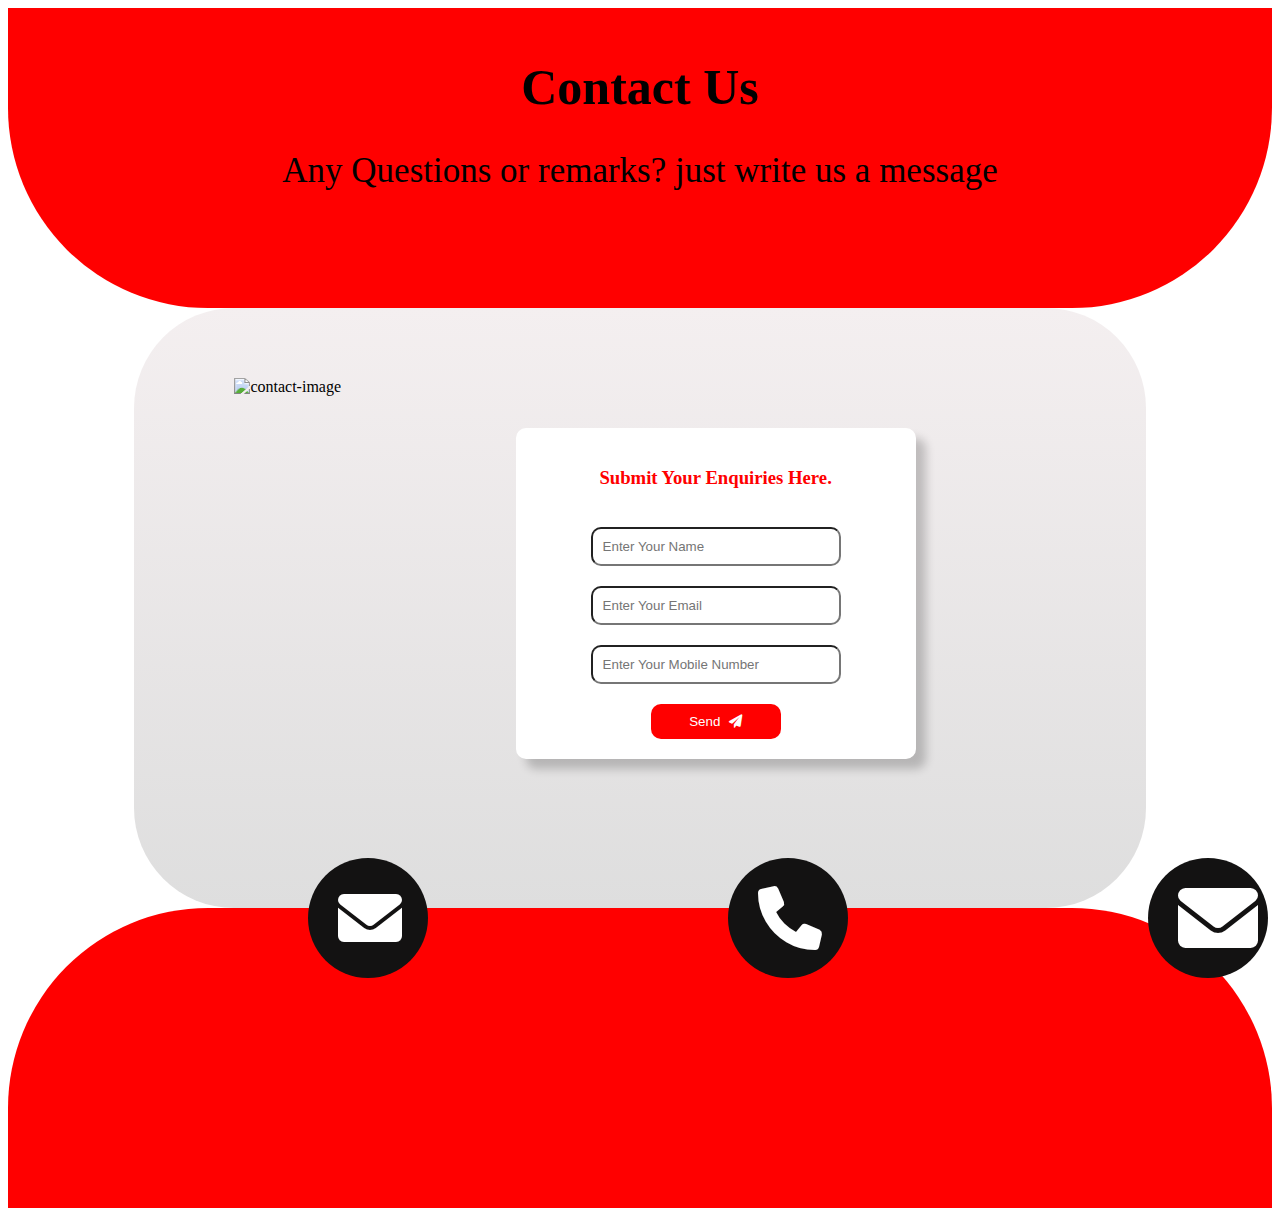
==== contact.html @ ee63e4bd "commit" ====
<html lang="en">
<head>
    <meta charset="UTF-8">
    <meta name="viewport" content="width=device-width, initial-scale=1.0">
    <title>Document</title>
    <link rel="stylesheet" href="contact.css">
    <link rel="stylesheet" href="https://cdnjs.cloudflare.com/ajax/libs/font-awesome/6.0.0-beta3/css/all.min.css">
</head>
<style>
    body{
        background-color: #fff;
    }
    .contact-page{
        width: 80%;
        height: 600px;
        margin: 0px auto 0px auto;
        background-image: linear-gradient(rgb(244, 239, 240),rgb(222, 222, 222));
        border-radius: 100px;
    }
    .content-image{
        float: left;
        margin-top: 70px;
        margin-left: 100px;
    }
    .contact-form{
        display:flex;
        flex-direction: column;
        gap: 20px;
        box-sizing: border-box;
        border: 2px solid none;
        padding: 20px;
        box-shadow: 10px 10px 10px rgba(0,0,0,0.2);
        width: 400px;
        border-radius: 10px;
        background-color: #fff;
        text-align: center;
        float: right;
        margin-top: 120px;
        margin-right: 230px;
        color: red;
    }
    .contact-form input{
        padding: 10px;
        border-radius: 10px;
        width: 250px;
        margin: auto;
    }
    .contact-form button{
        padding: 10px;
        border: none;
        width: 130px;
        color: white;
        background-color: red;
        border-radius: 10px;
        margin: auto;
        cursor: pointer;
    }
    .contact-form i{
        margin-left: 5px;
    }
    .contact-form button:hover{
        background-color: rgb(173, 85, 85);
        color: black;
    }
    .contact-footer{
        width: 100%;
        height: 300px;
        background-color: red;
        border-top-left-radius: 200px;
        border-top-right-radius: 200px;
        display: flex;
        flex-direction: row;
    }
    .email{
        background-color: #131212;
        width: 120px;
        height: 120px;
        border-radius: 50%;
        margin-left: 300px;
        justify-content: center;
        align-items: center;
        place-content: center;
        margin-top: -50px;
    }
    .email i{
        margin-left: 30px;
        color: #fff;
        position: relative;
    }
    .email:hover{
        background: rgb(223, 13, 13);
    }
    .box{
        display: none;
        width: 250px;
        height: 150px;
        background-image: linear-gradient(rgb(207, 144, 155),rgb(243, 239, 240));
        cursor: pointer;
        color: #0a0a0a;
    }
    .box i{
        color: #131212;
        margin-right: 10px;
    }
    .email:hover .box{
        display: block;
        position: absolute;
    }
    .header{
        width: 100%;
        height: 300px;
        background-color: red;
        border-bottom-left-radius: 200px;
        border-bottom-right-radius: 200px;
        display: flex;
        flex-direction: column;
        text-align: center;
    }
    .header h1{
        margin: 50px auto 0px auto;
        font-size: 50px;
    }
    .header p{
        font-size: 35px;
    }
</style>
<body>
    <div class="header">
        <h1>Contact Us</h1>
        <p>Any Questions or remarks? just write us a message</p>
    </div>
    <div class="contact-page">
        <div class="content-image">
            <img src="https://png.pngtree.com/png-vector/20230728/ourmid/pngtree-contact-clipart-cute-girl-girl-talking-on-phone-vector-png-image_6810885.png" alt="contact-image">
        </div>
        <div class="contact-form">
            <h3>Submit Your Enquiries Here.</h3>
            <input type="text" placeholder="Enter Your Name">
            <input type="email" placeholder="Enter Your Email">
            <input type="text" placeholder="Enter Your Mobile Number">
            <button>Send <i class="fa-solid fa-paper-plane"></i></button>
        </div>
    </div>
    <div class="contact-footer">
        <div class="email">
            <i class="fa-solid fa-envelope fa-4x"></i>
            <div class="box">
                <h3><i class="fa-solid fa-envelope fa-1x"></i>lokeshloki.com</h3>
                <h3><i class="fa-solid fa-envelope fa-1x"></i>keerthi@gmail.com</h3>
                <h3><i class="fa-solid fa-envelope fa-1x"></i>lokee@gmail.com</h3>
            </div>
        </div>
        <div class="email">
            <i class="fa-solid fa-phone fa-4x"></i>
            <div class="box">
                <h3><i class="fa-solid fa-phone fa-1x"></i>+91 9176631455</h3>
                <h3><i class="fa-solid fa-phone fa-1x"></i>+91 9898989000</h3>
                <h3><i class="fa-solid fa-phone fa-1x"></i>+91 9791001009</h3>
            </div>
        </div>
        <div class="email">
            <i class="fa-solid fa-envelope fa-5x"></i>
            <div class="box">
                <h3><i class="fa-solid fa-envelope fa-1x"></i>lokeshloki.com</h3>
                <h3><i class="fa-solid fa-envelope fa-1x"></i>keerthi@gmail.com</h3>
                <h3><i class="fa-solid fa-envelope fa-1x"></i>lokee@gmail.com</h3>
            </div>
        </div>
    </div>
</body>
</html>
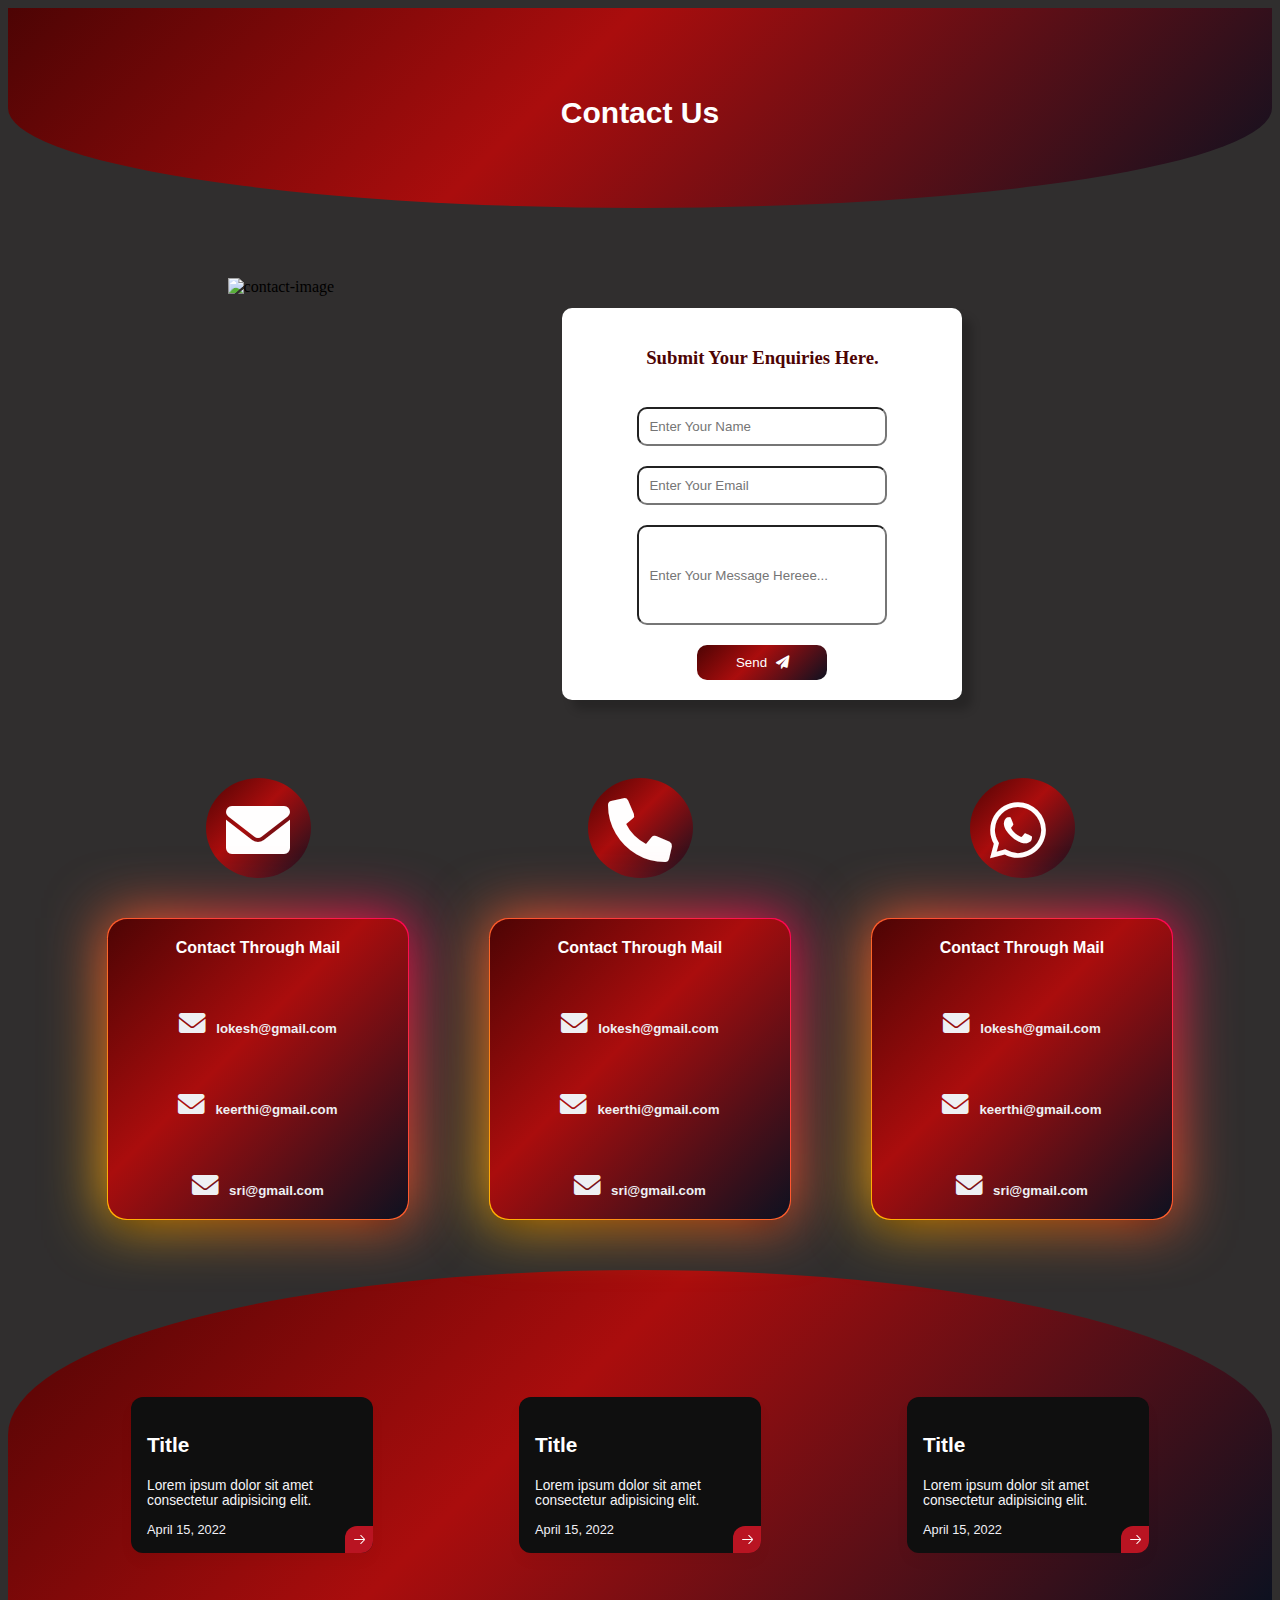
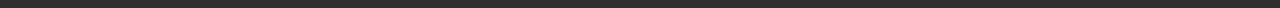
==== commit 75da9390: "chnges commit" ====
--- a/contact.html
+++ b/contact.html
@@ -5,22 +5,22 @@
     <title>Document</title>
     <link rel="stylesheet" href="contact.css">
     <link rel="stylesheet" href="https://cdnjs.cloudflare.com/ajax/libs/font-awesome/6.0.0-beta3/css/all.min.css">
+    <link rel="stylesheet" href="https://cdn.uiverse.io/path/to/uiverse.css">  
+    <script src="https://cdn.uiverse.io/path/to/uiverse.js"></script>
 </head>
 <style>
     body{
-        background-color: #fff;
+        background-color: #302e2e;
     }
     .contact-page{
-        width: 80%;
-        height: 600px;
+        width: 70%;
+        height: 500px;
         margin: 0px auto 0px auto;
-        background-image: linear-gradient(rgb(244, 239, 240),rgb(222, 222, 222));
-        border-radius: 100px;
     }
     .content-image{
         float: left;
         margin-top: 70px;
-        margin-left: 100px;
+        margin-left: 30px;
     }
     .contact-form{
         display:flex;
@@ -35,9 +35,9 @@
         background-color: #fff;
         text-align: center;
         float: right;
-        margin-top: 120px;
-        margin-right: 230px;
-        color: red;
+        margin-top: 100px;
+        margin-right: 120px;
+        color: #4d0404;
     }
     .contact-form input{
         padding: 10px;
@@ -50,7 +50,7 @@
         border: none;
         width: 130px;
         color: white;
-        background-color: red;
+        background: linear-gradient(135deg, #4d0404 0%, #aa0d0d 43%, #0d1120 100%);
         border-radius: 10px;
         margin: auto;
         cursor: pointer;
@@ -62,72 +62,289 @@
         background-color: rgb(173, 85, 85);
         color: black;
     }
-    .contact-footer{
-        width: 100%;
-        height: 300px;
-        background-color: red;
-        border-top-left-radius: 200px;
-        border-top-right-radius: 200px;
-        display: flex;
-        flex-direction: row;
-    }
     .email{
-        background-color: #131212;
-        width: 120px;
-        height: 120px;
-        border-radius: 50%;
-        margin-left: 300px;
+        width: 80px;
+        height: 80px;
+        margin-left: 400px;
         justify-content: center;
         align-items: center;
         place-content: center;
-        margin-top: -50px;
+        z-index: 1;
+        position: relative;
     }
     .email i{
-        margin-left: 30px;
-        color: #fff;
+        margin-left: 20px;
+        color: #050505;
         position: relative;
     }
-    .email:hover{
-        background: rgb(223, 13, 13);
-    }
-    .box{
-        display: none;
-        width: 250px;
-        height: 150px;
-        background-image: linear-gradient(rgb(207, 144, 155),rgb(243, 239, 240));
-        cursor: pointer;
-        color: #0a0a0a;
-    }
-    .box i{
-        color: #131212;
-        margin-right: 10px;
-    }
+
+    
     .email:hover .box{
         display: block;
         position: absolute;
     }
     .header{
         width: 100%;
-        height: 300px;
-        background-color: red;
-        border-bottom-left-radius: 200px;
-        border-bottom-right-radius: 200px;
+        height: 200px;
+        background: linear-gradient(135deg, #4d0404 0%, #aa0d0d 43%, #0d1120 100%);
+        border-bottom-left-radius: 50%;
+        border-bottom-right-radius: 50%;
         display: flex;
         flex-direction: column;
         text-align: center;
+        place-content: center;
     }
     .header h1{
-        margin: 50px auto 0px auto;
-        font-size: 50px;
+        margin: 10px auto 0px auto;
+        font-size: 30px;
+        color: #fff;
+        font-family: Verdana, Geneva, Tahoma, sans-serif;
     }
     .header p{
-        font-size: 35px;
-    }
+        font-size: 20px;
+    }
+    .card{
+        width: 300px;
+        height: 200px;
+        background-color: #fff;
+        margin-top: 0px;
+        margin-left: -100px;
+        position: absolute;
+        z-index: 0;
+    }
+    .envelope{
+        width: 60px;
+        height: 50px;
+        background: linear-gradient(135deg, #4d0404 0%, #aa0d0d 43%, #0d1120 100%);
+        color: #fffefe;
+        margin: 20px auto 0px auto ;
+        border-radius: 50%;
+        padding: 20px 25px 30px 20px;
+    }
+    .content{
+        background: linear-gradient(135deg, #4d0404 0%, #aa0d0d 43%, #0d1120 100%);
+        padding: 1px;
+        border-radius: 1.2rem;
+        box-shadow: 0px 1rem 1.5rem -0.9rem #000000e1;
+        max-width: 300px;
+        margin-top: 40px;
+        font-family: 'Trebuchet MS', 'Lucida Sans Unicode', 'Lucida Grande', 'Lucida Sans', Arial, sans-serif;
+        position: relative;
+        color: #fff;
+        transition: 0.5s;
+        width: 400px;
+        height: 300px;
+        cursor: pointer;
+    }
+    .content:hover {
+        transform: translateY(-20px);
+    }
+    .content::before {
+        content: '';
+        width: 100%;
+        height: 100%;
+        position: absolute;
+        top: 0;
+        left: 0;
+        background: linear-gradient(45deg, #ffbc00, #ff0058);
+        border-radius: 1.2em;
+      }
+      .content::after {
+        content: '';
+        position: absolute;
+        top: 0;
+        left: 0;
+        width: 100%;
+        height: 100%;
+        background: linear-gradient(45deg, #ffbc00, #ff0058);
+        filter: blur(30px);
+      }
+      .content span {
+        position: absolute;
+        top: 6px;
+        left: 6px;
+        right: 6px;
+        bottom: 6px;
+        background-color: rgba(0, 0, 0, 0.6);
+        z-index: 2;
+        border-radius: 1em;
+      }
+      
+      .content span::before {
+        content: '';
+        position: absolute;
+        top: 0;
+        left: 0;
+        width: 50%;
+        height: 100%;
+        background-color: rgba(224, 194, 194, 0.1);
+      }
+      .content .main h4{
+        color: #ffffff;
+      }
+      .content .main {
+        position: relative;
+        z-index: 10;
+        width: 100%;
+        height: 100%;
+        display: flex;
+        align-items: center;
+        justify-content: center;
+        font-weight: 100;
+      }
+    .main{
+        font-size: 1rem;
+        color: #eef0f3;
+        background: linear-gradient(135deg, #4d0404 0%, #aa0d0d 43%, #0d1120 100%);
+        box-shadow: #3a4b8a;
+        border-radius: 1.2rem;
+        display: flex;
+        flex-direction: column;
+    }
+    .main i{
+        margin-right: 10px;
+        margin-top: 10px;
+    }
+    .main-row{
+        display: flex;
+        flex-direction: row;
+        gap: 80px;
+        justify-content: center;
+    }
+    .main-col{
+        display: flex;
+        flex-direction: column;
+        margin-top: 50px;
+    }
+    
+
+  .card__content {
+    position: absolute;
+    top: 0;
+    left: 0;
+    width: 100%;
+    height: 100%;
+    padding: 20px;
+    box-sizing: border-box;
+    background-color: #f2f2f2;
+    place-content: center;
+    transform: rotateX(-90deg);
+    transform-origin: bottom;
+    transition: all 0.6s cubic-bezier(0.175, 0.885, 0.32, 1.275);
+  }
+  
+ 
+  
+  .card__title {
+    margin: 0;
+    font-size: 24px;
+    color: #333;
+    font-weight: 700;
+    text-align: center;
+  }
+  
+  .card:hover svg {
+    scale: 0;
+  }
+  
+  .card__description {
+    margin: 10px 0 0;
+    font-size: 14px;
+    color: #777;
+    line-height: 1.4;
+    text-align: center ;
+  }  
+  .card__description h4{
+    text-align: center;
+  }
+  .anime{
+    display: flex;
+    flex-direction: row;
+  }
+ 
+.card-con {
+    --border-radius: 0.75rem;
+    --primary-color: #b91422;
+    --secondary-color: #f5f4f7;
+    width: 210px;
+    font-family: "Arial";
+    padding: 1rem;
+    cursor: pointer;
+    border-radius: var(--border-radius);
+    background: #0f0f0f;
+    color: #fff;
+    box-shadow: 0px 8px 16px 0px rgb(0 0 0 / 3%);
+    position: relative;
+    margin: auto;
+}
+  
+  .card-con > * + * {
+    margin-top: 1.1em;
+  }
+  
+  .card-con .card__content-con {
+    color: var(--secondary-color);
+    font-size: 0.86rem;
+  }
+  
+  .card-con .card__title-con {
+    padding: 0;
+    font-size: 1.3rem;
+    font-weight: bold;
+  }
+  
+  .card-con .card__date-con {
+    color: #f1f0f5;
+    font-size: 0.8rem;
+  }
+  
+  .card-con .card__arrow-con {
+    position: absolute;
+    background: var(--primary-color);
+    padding: 0.4rem;
+    border-top-left-radius: var(--border-radius);
+    border-bottom-right-radius: var(--border-radius);
+    bottom: 0;
+    right: 0;
+    transition: 0.2s;
+    display: flex;
+    justify-content: center;
+    align-items: center;
+  }
+  
+  .card-con svg {
+    transition: 0.2s;
+  }
+  
+  /* hover */
+  .card-con:hover .card__title-con {
+    color: var(--primary-color);
+    text-decoration: underline;
+  }
+  
+  .card-con:hover .card__arrow-con {
+    background: #111;
+  }
+  
+  .card-con:hover .card__arrow-con svg {
+    transform: translateX(3px);
+  }
+  .conclusion{
+    height: 250px;
+    background: linear-gradient(135deg, #4d0404 0%, #aa0d0d 43%, #0d1120 100%);
+    border-top-right-radius: 50%;
+    border-top-left-radius: 50%;
+    margin-top: 50px;
+    justify-content: center;
+    padding: 80px 50px 0px 50px;
+    display: flex;
+    flex-direction: row;
+  }
 </style>
-<body>
+<div>
     <div class="header">
         <h1>Contact Us</h1>
-        <p>Any Questions or remarks? just write us a message</p>
+        
     </div>
     <div class="contact-page">
         <div class="content-image">
@@ -137,33 +354,94 @@
             <h3>Submit Your Enquiries Here.</h3>
             <input type="text" placeholder="Enter Your Name">
             <input type="email" placeholder="Enter Your Email">
-            <input type="text" placeholder="Enter Your Mobile Number">
+            <input type="text" style="height: 100px;" placeholder="Enter Your Message Hereee...">
             <button>Send <i class="fa-solid fa-paper-plane"></i></button>
         </div>
     </div>
-    <div class="contact-footer">
-        <div class="email">
-            <i class="fa-solid fa-envelope fa-4x"></i>
-            <div class="box">
-                <h3><i class="fa-solid fa-envelope fa-1x"></i>lokeshloki.com</h3>
-                <h3><i class="fa-solid fa-envelope fa-1x"></i>keerthi@gmail.com</h3>
-                <h3><i class="fa-solid fa-envelope fa-1x"></i>lokee@gmail.com</h3>
-            </div>
-        </div>
-        <div class="email">
-            <i class="fa-solid fa-phone fa-4x"></i>
-            <div class="box">
-                <h3><i class="fa-solid fa-phone fa-1x"></i>+91 9176631455</h3>
-                <h3><i class="fa-solid fa-phone fa-1x"></i>+91 9898989000</h3>
-                <h3><i class="fa-solid fa-phone fa-1x"></i>+91 9791001009</h3>
-            </div>
-        </div>
-        <div class="email">
-            <i class="fa-solid fa-envelope fa-5x"></i>
-            <div class="box">
-                <h3><i class="fa-solid fa-envelope fa-1x"></i>lokeshloki.com</h3>
-                <h3><i class="fa-solid fa-envelope fa-1x"></i>keerthi@gmail.com</h3>
-                <h3><i class="fa-solid fa-envelope fa-1x"></i>lokee@gmail.com</h3>
+    <div class="main-row">
+        <div class="main-col">
+            <div class="envelope">
+                <i class="fa-solid fa-envelope fa-4x"></i>
+            </div>
+            <div class="content">
+                <span></span>
+                <div class="main">
+                    <h4>Contact Through Mail</h4>
+                    <h5><i class="fa-solid fa-envelope fa-2x"></i>lokesh@gmail.com</h5>
+                    <h5><i class="fa-solid fa-envelope fa-2x"></i>keerthi@gmail.com</h5>
+                    <h5><i class="fa-solid fa-envelope fa-2x"></i>sri@gmail.com</h5>
+                </div>
+            </div>
+        </div>
+        <div class="main-col">
+            <div class="envelope">
+                <i class="fa-solid fa-phone fa-4x"></i></div>
+                <div class="content">
+                    <span></span>
+                    <div class="main">
+                        <h4>Contact Through Mail</h4>
+                        <h5><i class="fa-solid fa-envelope fa-2x"></i>lokesh@gmail.com</h5>
+                        <h5><i class="fa-solid fa-envelope fa-2x"></i>keerthi@gmail.com</h5>
+                        <h5><i class="fa-solid fa-envelope fa-2x"></i>sri@gmail.com</h5>
+                    </div>
+                </div>
+        </div>
+        <div class="main-col">
+            <div class="envelope">
+                <i class="fa-brands fa-whatsapp fa-4x"></i></div>
+                <div class="content">
+                    <span></span>
+                    <div class="main">
+                        <h4>Contact Through Mail</h4>
+                        <h5><i class="fa-solid fa-envelope fa-2x"></i>lokesh@gmail.com</h5>
+                        <h5><i class="fa-solid fa-envelope fa-2x"></i>keerthi@gmail.com</h5>
+                        <h5><i class="fa-solid fa-envelope fa-2x"></i>sri@gmail.com</h5>
+                    </div>
+                </div>
+        </div>
+    </div>
+    </div>
+    <div class="three">
+
+    </div>
+    <div class="conclusion">
+        <div class="card-con">
+            <h3 class="card__title-con">Title
+            </h3>
+            <p class="card__content-con">Lorem ipsum dolor sit amet consectetur adipisicing elit. </p>
+            <div class="card__date-con">
+                April 15, 2022
+            </div>
+            <div class="card__arrow-con">
+                <svg xmlns="http://www.w3.org/2000/svg" fill="none" viewBox="0 0 24 24" height="15" width="15">
+                    <path fill="#fff" d="M13.4697 17.9697C13.1768 18.2626 13.1768 18.7374 13.4697 19.0303C13.7626 19.3232 14.2374 19.3232 14.5303 19.0303L20.3232 13.2374C21.0066 12.554 21.0066 11.446 20.3232 10.7626L14.5303 4.96967C14.2374 4.67678 13.7626 4.67678 13.4697 4.96967C13.1768 5.26256 13.1768 5.73744 13.4697 6.03033L18.6893 11.25H4C3.58579 11.25 3.25 11.5858 3.25 12C3.25 12.4142 3.58579 12.75 4 12.75H18.6893L13.4697 17.9697Z"></path>
+                </svg>
+            </div>
+        </div>
+        <div class="card-con">
+            <h3 class="card__title-con">Title
+            </h3>
+            <p class="card__content-con">Lorem ipsum dolor sit amet consectetur adipisicing elit. </p>
+            <div class="card__date-con">
+                April 15, 2022
+            </div>
+            <div class="card__arrow-con">
+                <svg xmlns="http://www.w3.org/2000/svg" fill="none" viewBox="0 0 24 24" height="15" width="15">
+                    <path fill="#fff" d="M13.4697 17.9697C13.1768 18.2626 13.1768 18.7374 13.4697 19.0303C13.7626 19.3232 14.2374 19.3232 14.5303 19.0303L20.3232 13.2374C21.0066 12.554 21.0066 11.446 20.3232 10.7626L14.5303 4.96967C14.2374 4.67678 13.7626 4.67678 13.4697 4.96967C13.1768 5.26256 13.1768 5.73744 13.4697 6.03033L18.6893 11.25H4C3.58579 11.25 3.25 11.5858 3.25 12C3.25 12.4142 3.58579 12.75 4 12.75H18.6893L13.4697 17.9697Z"></path>
+                </svg>
+            </div>
+        </div>
+        <div class="card-con">
+            <h3 class="card__title-con">Title
+            </h3>
+            <p class="card__content-con">Lorem ipsum dolor sit amet consectetur adipisicing elit. </p>
+            <div class="card__date-con">
+                April 15, 2022
+            </div>
+            <div class="card__arrow-con">
+                <svg xmlns="http://www.w3.org/2000/svg" fill="none" viewBox="0 0 24 24" height="15" width="15">
+                    <path fill="#fff" d="M13.4697 17.9697C13.1768 18.2626 13.1768 18.7374 13.4697 19.0303C13.7626 19.3232 14.2374 19.3232 14.5303 19.0303L20.3232 13.2374C21.0066 12.554 21.0066 11.446 20.3232 10.7626L14.5303 4.96967C14.2374 4.67678 13.7626 4.67678 13.4697 4.96967C13.1768 5.26256 13.1768 5.73744 13.4697 6.03033L18.6893 11.25H4C3.58579 11.25 3.25 11.5858 3.25 12C3.25 12.4142 3.58579 12.75 4 12.75H18.6893L13.4697 17.9697Z"></path>
+                </svg>
             </div>
         </div>
     </div>
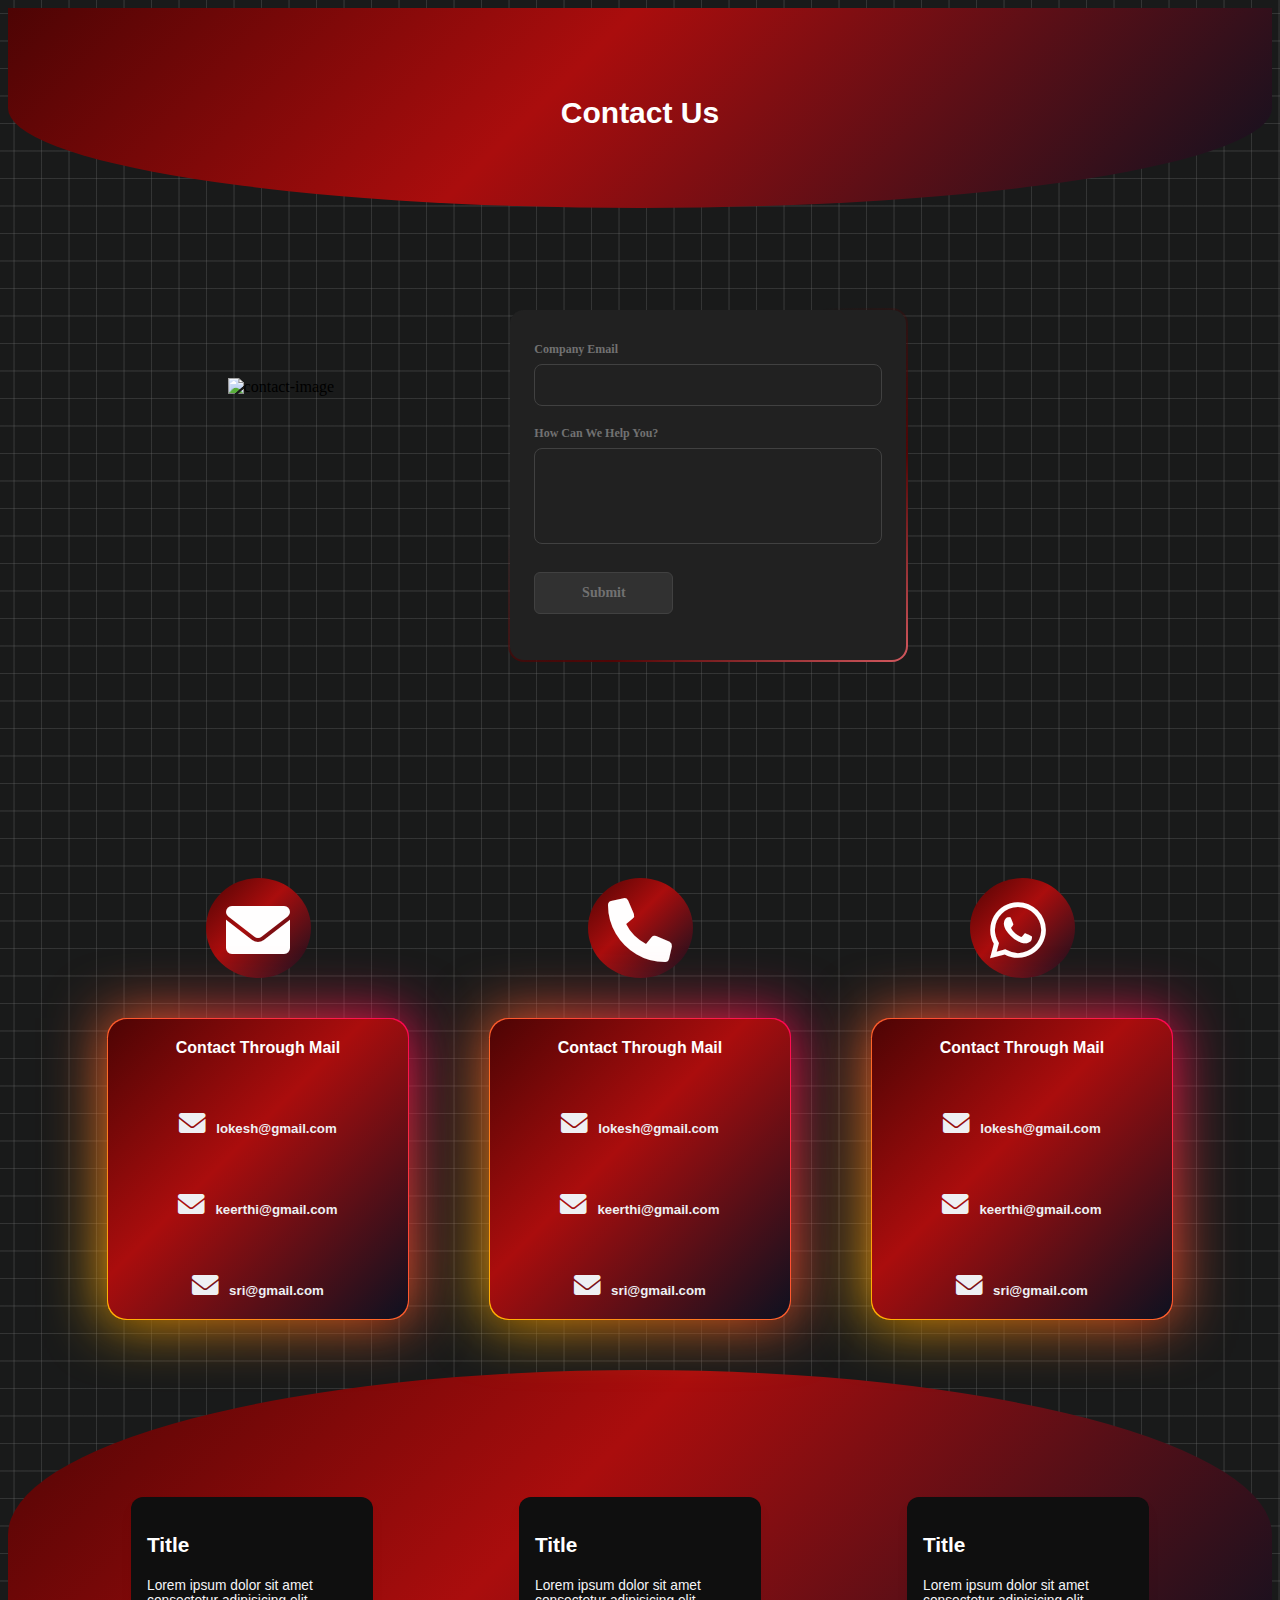
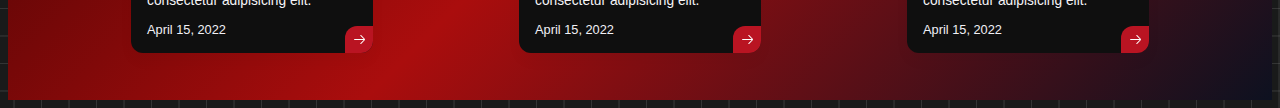
==== commit 47ab3945: "success" ====
--- a/contact.html
+++ b/contact.html
@@ -10,7 +10,11 @@
 </head>
 <style>
     body{
-        background-color: #302e2e;
+        --color: rgba(114, 114, 114, 0.3);
+        background-color: #191a1a;
+        background-image: linear-gradient(0deg, transparent 24%, var(--color) 25%, var(--color) 26%, transparent 27%,transparent 74%, var(--color) 75%, var(--color) 76%, transparent 77%,transparent),
+            linear-gradient(90deg, transparent 24%, var(--color) 25%, var(--color) 26%, transparent 27%,transparent 74%, var(--color) 75%, var(--color) 76%, transparent 77%,transparent);
+        background-size: 55px 55px;
     }
     .contact-page{
         width: 70%;
@@ -22,46 +26,8 @@
         margin-top: 70px;
         margin-left: 30px;
     }
-    .contact-form{
-        display:flex;
-        flex-direction: column;
-        gap: 20px;
-        box-sizing: border-box;
-        border: 2px solid none;
-        padding: 20px;
-        box-shadow: 10px 10px 10px rgba(0,0,0,0.2);
-        width: 400px;
-        border-radius: 10px;
-        background-color: #fff;
-        text-align: center;
-        float: right;
-        margin-top: 100px;
-        margin-right: 120px;
-        color: #4d0404;
-    }
-    .contact-form input{
-        padding: 10px;
-        border-radius: 10px;
-        width: 250px;
-        margin: auto;
-    }
-    .contact-form button{
-        padding: 10px;
-        border: none;
-        width: 130px;
-        color: white;
-        background: linear-gradient(135deg, #4d0404 0%, #aa0d0d 43%, #0d1120 100%);
-        border-radius: 10px;
-        margin: auto;
-        cursor: pointer;
-    }
-    .contact-form i{
-        margin-left: 5px;
-    }
-    .contact-form button:hover{
-        background-color: rgb(173, 85, 85);
-        color: black;
-    }
+
+
     .email{
         width: 80px;
         height: 80px;
@@ -340,6 +306,111 @@
     display: flex;
     flex-direction: row;
   }
+.form-container {
+    width: 400px;
+    background: linear-gradient(#212121, #212121) padding-box,
+                linear-gradient(145deg, transparent 35%,#520606, #d3585e) border-box;
+    border: 2px solid transparent;
+    padding: 32px 24px;
+    font-size: 14px;
+    font-family: inherit;
+    color: white;
+    display: flex;
+    flex-direction: column;
+    gap: 20px;
+    box-sizing: border-box;
+    border-radius: 16px;
+    margin: 100px auto;
+  }
+
+  .form-container:hover{
+    box-shadow: 0px 0px 30px 1px rgba(207, 59, 83, 0.3);
+  }
+  
+  .form-container button:active {
+    scale: 0.95;
+  }
+  
+  .form-container .form {
+    display: flex;
+    flex-direction: column;
+    gap: 20px;
+  }
+  
+  .form-container .form-group {
+    display: flex;
+    flex-direction: column;
+    gap: 2px;
+  }
+  
+  .form-container .form-group label {
+    display: block;
+    margin-bottom: 5px;
+    color: #717171;
+    font-weight: 600;
+    font-size: 12px;
+  }
+  
+  .form-container .form-group input {
+    width: 100%;
+    padding: 12px 16px;
+    border-radius: 8px;
+    color: #fff;
+    font-family: inherit;
+    background-color: transparent;
+    border: 1px solid #414141;
+  }
+  
+  .form-container .form-group textarea {
+    width: 100%;
+    padding: 12px 16px;
+    border-radius: 8px;
+    resize: none;
+    color: #fff;
+    height: 96px;
+    border: 1px solid #414141;
+    background-color: transparent;
+    font-family: inherit;
+  }
+  
+  .form-container .form-group input::placeholder {
+    opacity: 0.5;
+  }
+  
+  .form-container .form-group input:focus {
+    outline: none;
+    border-color: #830919;
+  }
+  
+  .form-container .form-group textarea:focus {
+    outline: none;
+    border-color: #830919;
+  }
+  
+  .form-container .form-submit-btn {
+    display: flex;
+    align-items: flex-start;
+    justify-content: center;
+    align-self: flex-start;
+    font-family: inherit;
+    color: #717171;
+    font-weight: 600;
+    width: 40%;
+    background: #313131;
+    border: 1px solid #414141;
+    padding: 12px 16px;
+    font-size: inherit;
+    gap: 8px;
+    margin-top: 8px;
+    cursor: pointer;
+    border-radius: 6px;
+  }
+  
+  .form-container .form-submit-btn:hover {
+    background-color: #fff;
+    border-color: #fff;
+  }
+    
 </style>
 <div>
     <div class="header">
@@ -350,14 +421,20 @@
         <div class="content-image">
             <img src="https://png.pngtree.com/png-vector/20230728/ourmid/pngtree-contact-clipart-cute-girl-girl-talking-on-phone-vector-png-image_6810885.png" alt="contact-image">
         </div>
-        <div class="contact-form">
-            <h3>Submit Your Enquiries Here.</h3>
-            <input type="text" placeholder="Enter Your Name">
-            <input type="email" placeholder="Enter Your Email">
-            <input type="text" style="height: 100px;" placeholder="Enter Your Message Hereee...">
-            <button>Send <i class="fa-solid fa-paper-plane"></i></button>
-        </div>
+    <div class="form-container">
+        <form class="form">
+            <div class="form-group">
+                <label for="email">Company Email</label>
+                <input type="text" id="email" name="email" required="">
+            </div>
+            <div class="form-group">
+                <label for="textarea">How Can We Help You?</label>
+                <textarea name="textarea" id="textarea" rows="10" cols="50" required=""></textarea>
+            </div>
+            <button class="form-submit-btn" type="submit">Submit</button>
+        </form>
     </div>
+        </div>
     <div class="main-row">
         <div class="main-col">
             <div class="envelope">
